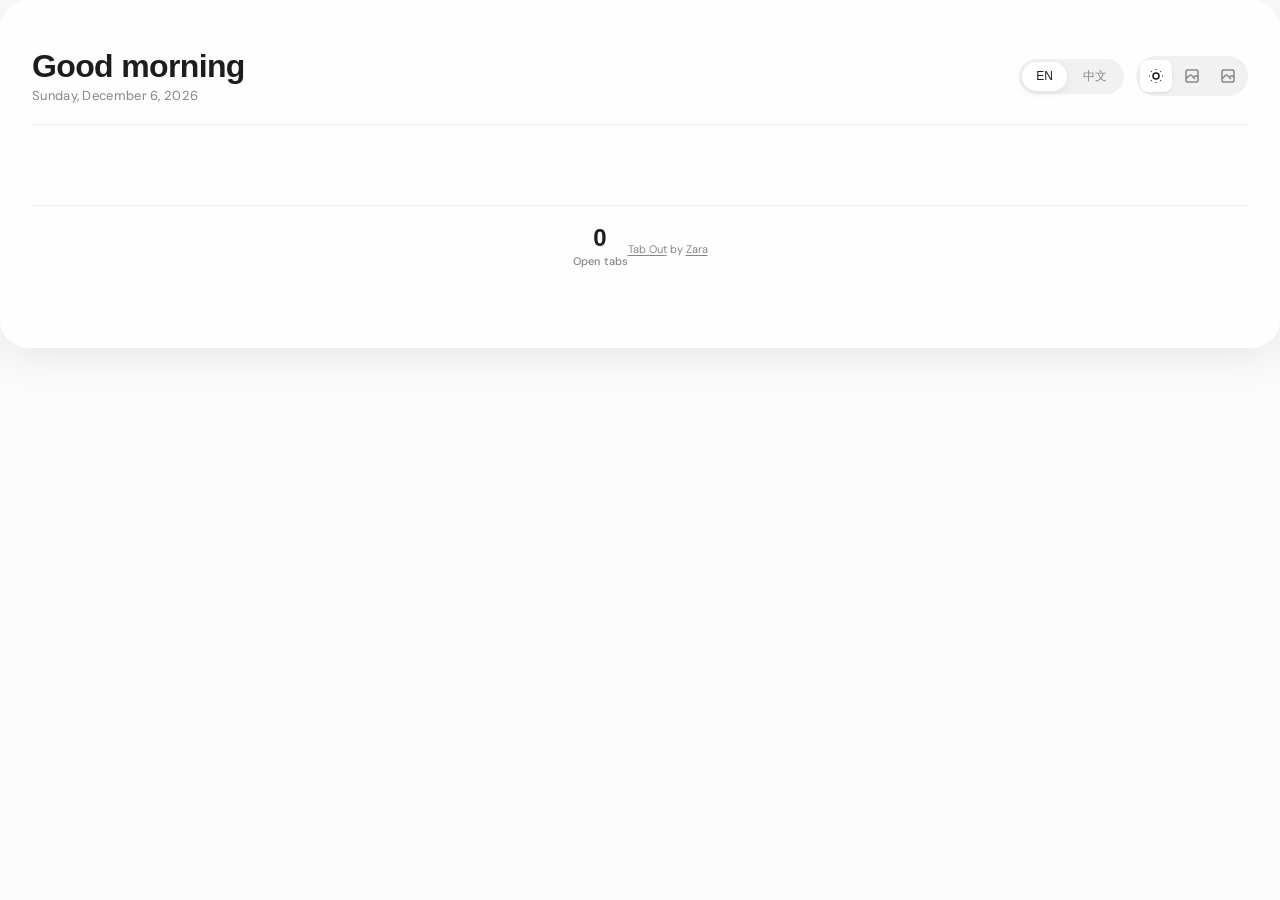
==== extension/index.html @ 39cbfed7 "v1.1.0 - Bing wallpaper, side panel, bilingual support, Apple-style UI" ====
<!DOCTYPE html>
<html lang="en">
<head>
  <meta charset="UTF-8">
  <meta name="viewport" content="width=device-width, initial-scale=1.0">
  <title>Tab Out</title>

  <!-- Google Fonts: Newsreader (for headings/numbers) + DM Sans (for body text) -->
  <link rel="preconnect" href="https://fonts.googleapis.com">
  <link href="https://fonts.googleapis.com/css2?family=Newsreader:ital,opsz,wght@0,6..72,300;0,6..72,400;0,6..72,500;1,6..72,300;1,6..72,400&family=DM+Sans:wght@300;400;500;600&display=swap" rel="stylesheet">

  <link rel="stylesheet" href="style.css">
</head>
<body>
<div class="container">



  <!-- ================================================================
       HEADER — greeting on the left
       ================================================================ -->
  <header>
    <div class="header-left">
      <!-- "Good afternoon" — written by getGreeting() in app.js -->
      <h1 id="greeting"></h1>
      <!-- "Friday, April 4, 2026" — written by getDateDisplay() in app.js -->
      <div class="date" id="dateDisplay"></div>
    </div>
    <div class="header-right">
      <div class="lang-switch">
        <button class="lang-btn active" data-lang="en">EN</button>
        <button class="lang-btn" data-lang="zh">中文</button>
      </div>
      <div class="bg-mode-switch">
        <button class="bg-mode-btn active" data-bg-mode="none" id="bgModeNone">
          <svg xmlns="http://www.w3.org/2000/svg" viewBox="0 0 24 24" fill="none" stroke="currentColor" stroke-width="2"><path d="M12 3v1m0 16v1m9-9h-1M4 12H3m15.364 6.364l-.707-.707M6.343 6.343l-.707-.707m12.728 0l-.707.707M6.343 17.657l-.707.707M16 12a4 4 0 11-8 0 4 4 0 018 0z"/></svg>
        </button>
        <button class="bg-mode-btn" data-bg-mode="bing" id="bgModeBing" title="Bing 壁纸">
          <svg xmlns="http://www.w3.org/2000/svg" viewBox="0 0 24 24" fill="none" stroke="currentColor" stroke-width="2"><path d="M4 16l4.586-4.586a2 2 0 012.828 0L16 16m-2-2l1.586-1.586a2 2 0 012.828 0L20 14m-6-6h.01M6 20h12a2 2 0 002-2V6a2 2 0 00-2-2H6a2 2 0 00-2 2v12a2 2 0 002 2z"/></svg>
        </button>
        <div class="bing-nav" id="bingNav" style="display:none">
          <button class="bing-nav-btn" id="bingPrevBtn" title="上一张">←</button>
          <span class="bing-nav-info" id="bingNavInfo">1/8</span>
          <button class="bing-nav-btn" id="bingNextBtn" title="下一张">→</button>
        </div>
        <button class="bg-mode-btn" data-bg-mode="custom" id="bgModeCustom" title="上传自定义图片">
          <svg xmlns="http://www.w3.org/2000/svg" viewBox="0 0 24 24" fill="none" stroke="currentColor" stroke-width="2"><path d="M4 16l4.586-4.586a2 2 0 012.828 0L16 16m-2-2l1.586-1.586a2 2 0 012.828 0L20 14m-6-6h.01M6 20h12a2 2 0 002-2V6a2 2 0 00-2-2H6a2 2 0 00-2 2v12a2 2 0 002 2z"/></svg>
        </button>
        <input type="file" id="customBgInput" accept="image/*" style="display:none">
      </div>
    </div>
  </header>

  <!-- ================================================================
       TAB OUT DUPES BANNER — appears when you have extra Tab Out tabs open
       Hidden by default; app.js shows it when dupeTabOutCount > 1
       ================================================================ -->
  <div class="tab-cleanup-banner" id="tabOutDupeBanner" style="display:none">
    <div class="tab-cleanup-left">
      <div class="tab-cleanup-icon">
        <svg xmlns="http://www.w3.org/2000/svg" fill="none" viewBox="0 0 24 24" stroke-width="1.5" stroke="currentColor">
          <path stroke-linecap="round" stroke-linejoin="round" d="M15.75 17.25v3.375c0 .621-.504 1.125-1.125 1.125h-9.75a1.125 1.125 0 0 1-1.125-1.125V7.875c0-.621.504-1.125 1.125-1.125H6.75a9.06 9.06 0 0 1 1.5.124m7.5 10.376h3.375c.621 0 1.125-.504 1.125-1.125V11.25c0-4.46-3.243-8.161-7.5-8.876a9.06 9.06 0 0 0-1.5-.124H9.375c-.621 0-1.125.504-1.125 1.125v3.5m7.5 10.375H9.375a1.125 1.125 0 0 1-1.125-1.125v-9.25m12 6.625v-1.875a3.375 3.375 0 0 0-3.375-3.375h-1.5a1.125 1.125 0 0 1-1.125-1.125v-1.5a3.375 3.375 0 0 0-3.375-3.375H9.75" />
        </svg>
      </div>
      <div class="tab-cleanup-text" id="tabCleanupText">
        You have <strong id="tabOutDupeCount"></strong> Tab Out tabs open. Keep just this one?
      </div>
    </div>
    <button class="tab-cleanup-btn" data-action="close-tabout-dupes" id="tabCleanupBtn">Close extras</button>
  </div>

  <!-- ================================================================
       MAIN CONTENT AREA — two-column layout
       Left: open tabs (domain/mission cards)
       Right: saved for later checklist
       The right column only renders when it has items (JS controls this)
       ================================================================ -->
  <div class="dashboard-columns" id="dashboardColumns">

    <!-- LEFT COLUMN: Open tabs -->
    <div class="active-section" id="openTabsSection" style="display:none">
      <div class="section-header">
        <h2 id="openTabsSectionTitle">Right now</h2>
        <div class="section-line"></div>
        <div class="section-count" id="openTabsSectionCount"></div>
      </div>
      <div class="missions" id="openTabsMissions"></div>
    </div>

    <!-- RIGHT COLUMN: Saved for Later checklist -->
    <div class="deferred-column" id="deferredColumn" style="display:none">
      <div class="section-header">
        <h2 id="deferredTitle">Saved for later</h2>
        <div class="section-line"></div>
        <div class="section-count" id="deferredCount"></div>
      </div>

      <!-- Active checklist items — injected by renderDeferredList() in app.js -->
      <div class="deferred-list" id="deferredList"></div>

      <!-- Empty state — shown when no active deferred tabs -->
      <div class="deferred-empty" id="deferredEmpty" style="display:none">
        Nothing saved. Living in the moment.
      </div>

      <!-- Archive section — collapsed by default -->
      <div class="deferred-archive" id="deferredArchive" style="display:none">
        <button class="archive-toggle" id="archiveToggle">
          <svg class="archive-chevron" xmlns="http://www.w3.org/2000/svg" fill="none" viewBox="0 0 24 24" stroke-width="2" stroke="currentColor"><path stroke-linecap="round" stroke-linejoin="round" d="m19.5 8.25-7.5 7.5-7.5-7.5" /></svg>
          <span id="archiveToggleText">Archive</span>
          <span class="archive-count" id="archiveCount"></span>
        </button>
        <div class="archive-body" id="archiveBody" style="display:none">
          <input type="text" class="archive-search" id="archiveSearch" placeholder="Search archived tabs...">
          <div class="archive-list" id="archiveList"></div>
        </div>
      </div>
    </div>

  </div><!-- end .dashboard-columns -->

  <!-- ================================================================
       FOOTER — global stats + refresh control
       ================================================================ -->
  <footer>
    <div class="footer-stats">
      <div class="stat">
        <div class="stat-num" id="statTabs">—</div>
        <div class="stat-label" id="statLabel">Open tabs</div>
      </div>
    </div>
    <div class="last-refresh">
      <span style="color: var(--muted); font-size: 11px;"><a href="https://github.com/zarazhangrui/tab-out" target="_top" style="color: var(--muted); text-decoration: underline; text-underline-offset: 2px;">Tab Out</a> by <a href="https://x.com/zarazhangrui" target="_top" style="color: var(--muted); text-decoration: underline; text-underline-offset: 2px;">Zara</a></span>
    </div>
  </footer>

</div><!-- end .container -->

<!-- ================================================================
     TOAST — floats above everything, used for action confirmations
     Hidden by default via CSS (opacity:0, translateY)
     ================================================================ -->
<div class="toast" id="toast">
  <!-- Checkmark circle icon (Heroicons outline) -->
  <svg xmlns="http://www.w3.org/2000/svg" fill="none" viewBox="0 0 24 24" stroke-width="2" stroke="currentColor">
    <path stroke-linecap="round" stroke-linejoin="round" d="M9 12.75 11.25 15 15 9.75M21 12a9 9 0 1 1-18 0 9 9 0 0 1 18 0Z" />
  </svg>
  <span id="toastText"></span>
</div>

<!-- Personal config (gitignored) — defines LOCAL_LANDING_PAGE_PATTERNS etc. -->
<!-- If the file doesn't exist, that's fine — app.js uses sensible defaults. -->
<script src="config.local.js" onerror="/* no personal config, that's fine */"></script>

<!-- Main dashboard logic — loads last so the DOM is ready -->
<script src="app.js"></script>
</body>
</html>
---- extension/style.css ----
/* ============================================================
   Tab Mission Control — Dashboard Styles
   Extracted directly from mockup.html — do not modify unless
   also updating the mockup. This is the approved design.
   ============================================================ */

:root {
  --ink: #1d1d1f;
  --paper: #f5f5f7;
  --warm-gray: #e8e8ed;
  --muted: #86868b;
  --accent-amber: #d97706;
  --accent-sage: #059669;
  --accent-slate: #475569;
  --accent-rose: #dc2626;
  --status-active: #22c55e;
  --status-cooling: #f59e0b;
  --status-abandoned: #ef4444;
  --card-bg: rgba(255, 255, 255, 0.8);
  --shadow: rgba(0, 0, 0, 0.08);
  --bg-image: none;
  --bg-overlay: rgba(255, 255, 255, 0.65);
  --theme-r: 255;
  --theme-g: 255;
  --theme-b: 255;
  --radius-sm: 8px;
  --radius-md: 12px;
  --radius-lg: 20px;
  --radius-xl: 28px;
}

* { margin: 0; padding: 0; box-sizing: border-box; }

body {
  font-family: 'DM Sans', sans-serif;
  background: var(--paper);
  color: var(--ink);
  min-height: 100vh;
  -webkit-font-smoothing: antialiased;
}

body.has-bg-image {
  background: var(--bg-image);
  background-size: cover;
  background-position: center;
  background-repeat: no-repeat;
  background-attachment: fixed;
}

body.has-bg-image::before {
  content: '';
  position: fixed;
  inset: 0;
  background: var(--bg-overlay);
  pointer-events: none;
  z-index: 0;
}

body.has-bg-image .container {
  margin-top: 32px;
  margin-bottom: 32px;
}

/* Background overlay */
body::before {
  content: '';
  position: fixed;
  inset: 0;
  background: var(--bg-overlay);
  pointer-events: none;
  z-index: 0;
}

.container {
  position: relative;
  z-index: 1;
  max-width: 960px;
  margin: 0 auto;
  padding: 48px 32px 80px;
  background: rgba(255, 255, 255, 0.7);
  backdrop-filter: blur(20px);
  -webkit-backdrop-filter: blur(20px);
  border-radius: var(--radius-xl);
  box-shadow: 0 8px 40px var(--shadow);
}

body.has-bg-image .container {
  background: rgba(255, 255, 255, 0.55);
  backdrop-filter: blur(30px);
  -webkit-backdrop-filter: blur(30px);
}

/* When the saved-for-later sidebar is open, expand the container
   so the tab grid still has room for 2-3 columns */
.container:has(.dashboard-columns) {
  max-width: 1300px;
}

/* ---- Header ---- */
header {
  display: flex;
  justify-content: space-between;
  align-items: center;
  margin-bottom: 40px;
  padding-bottom: 20px;
  border-bottom: 1px solid rgba(0, 0, 0, 0.06);
}

.header-right {
  display: flex;
  align-items: center;
  gap: 12px;
}

.lang-switch {
  display: flex;
  background: rgba(0, 0, 0, 0.05);
  border-radius: 20px;
  padding: 3px;
  gap: 2px;
}

.lang-btn {
  padding: 6px 14px;
  border: none;
  background: transparent;
  border-radius: 16px;
  font-size: 12px;
  font-weight: 500;
  color: var(--muted);
  cursor: pointer;
  transition: all 0.2s ease;
}

.lang-btn:hover {
  color: var(--ink);
}

.lang-btn.active {
  background: white;
  color: var(--ink);
  box-shadow: 0 2px 8px rgba(0, 0, 0, 0.08);
}

.bg-mode-switch {
  display: flex;
  align-items: center;
  gap: 4px;
  padding: 4px;
  background: rgba(0, 0, 0, 0.05);
  border-radius: 20px;
}

.bg-mode-btn {
  display: flex;
  align-items: center;
  justify-content: center;
  width: 32px;
  height: 32px;
  padding: 6px;
  border: none;
  background: transparent;
  border-radius: 8px;
  cursor: pointer;
  transition: all 0.2s ease;
  color: var(--muted);
}

.bg-mode-btn:hover {
  color: var(--ink);
  background: rgba(255, 255, 255, 0.5);
}

.bg-mode-btn.active {
  background: white;
  color: var(--ink);
  box-shadow: 0 1px 3px rgba(0, 0, 0, 0.1);
}

.bg-mode-btn svg {
  width: 18px;
  height: 18px;
}

.bing-nav {
  display: flex;
  align-items: center;
  gap: 4px;
  padding: 4px;
  background: var(--warm-gray);
  border-radius: 8px;
}

.bing-nav-btn {
  display: flex;
  align-items: center;
  justify-content: center;
  width: 24px;
  height: 24px;
  border: none;
  background: transparent;
  border-radius: 4px;
  cursor: pointer;
  color: var(--muted);
  font-size: 12px;
  transition: all 0.2s ease;
}

.bing-nav-btn:hover:not(.disabled) {
  background: white;
  color: var(--ink);
}

.bing-nav-btn.disabled {
  opacity: 0.3;
  cursor: not-allowed;
}

.bing-nav-info {
  font-size: 11px;
  color: var(--muted);
  min-width: 32px;
  text-align: center;
}

.header-left h1 {
  font-family: -apple-system, BlinkMacSystemFont, 'SF Pro Display', 'Segoe UI', sans-serif;
  font-weight: 600;
  font-size: 32px;
  letter-spacing: -0.02em;
  color: var(--ink);
  margin-bottom: 2px;
}

.header-left .date {
  font-size: 13px;
  color: var(--muted);
  font-weight: 400;
  letter-spacing: 0.3px;
}

/* ---- Tab cleanup banner ---- */
.tab-cleanup-banner {
  background: linear-gradient(135deg, rgba(200, 113, 58, 0.04), rgba(200, 113, 58, 0.09));
  border: 1px solid rgba(200, 113, 58, 0.18);
  border-radius: 8px;
  padding: 16px 24px;
  display: flex;
  align-items: center;
  justify-content: space-between;
  margin-bottom: 16px;
}

.tab-cleanup-left {
  display: flex;
  align-items: center;
  gap: 16px;
}

.tab-cleanup-icon {
  width: 36px;
  height: 36px;
  border-radius: 50%;
  background: rgba(200, 113, 58, 0.1);
  display: flex;
  align-items: center;
  justify-content: center;
  flex-shrink: 0;
}

.tab-cleanup-icon svg {
  width: 18px;
  height: 18px;
  color: var(--accent-amber);
}

.tab-cleanup-text {
  font-size: 13px;
  color: var(--ink);
  line-height: 1.5;
}

.tab-cleanup-text strong {
  font-weight: 600;
}

.tab-cleanup-btn {
  font-family: 'DM Sans', sans-serif;
  font-size: 12px;
  font-weight: 600;
  padding: 8px 20px;
  border-radius: 6px;
  border: none;
  background: var(--accent-amber);
  color: white;
  cursor: pointer;
  transition: all 0.2s;
  white-space: nowrap;
}

.tab-cleanup-btn:hover {
  opacity: 0.85;
  transform: translateY(-1px);
}

/* ---- Nudge banner ---- */
.nudge-banner {
  background: linear-gradient(135deg, rgba(179, 90, 90, 0.04), rgba(179, 90, 90, 0.08));
  border: 1px solid rgba(179, 90, 90, 0.15);
  border-radius: 8px;
  padding: 16px 24px;
  display: flex;
  align-items: center;
  gap: 16px;
  margin-bottom: 40px;
}

.nudge-icon {
  width: 36px;
  height: 36px;
  border-radius: 50%;
  background: rgba(179, 90, 90, 0.1);
  display: flex;
  align-items: center;
  justify-content: center;
  flex-shrink: 0;
}

.nudge-icon svg {
  width: 18px;
  height: 18px;
  color: var(--status-abandoned);
}

.nudge-text {
  font-size: 13px;
  color: var(--ink);
  line-height: 1.5;
}

.nudge-text strong {
  font-weight: 600;
}

/* ---- Section Headers ---- */
.section-header {
  display: flex;
  align-items: center;
  gap: 12px;
  margin-bottom: 20px;
  margin-top: 8px;
}

.section-header h2 {
  font-family: 'Newsreader', serif;
  font-weight: 400;
  font-size: 18px;
  font-style: italic;
  color: var(--muted);
  white-space: nowrap;
}

.section-line {
  flex: 1;
  height: 1px;
  background: var(--warm-gray);
}

.section-count {
  font-size: 12px;
  color: var(--muted);
  font-weight: 500;
  letter-spacing: 0.5px;
  white-space: nowrap;
}

/* ---- Mission Cards ---- */
.missions {
  columns: 280px;
  column-gap: 12px;
  margin-bottom: 40px;
}

.mission-card {
  background: rgba(255, 255, 255, 0.7);
  border: 1px solid rgba(0, 0, 0, 0.06);
  border-radius: var(--radius-md);
  padding: 16px 18px;
  display: flex;
  flex-direction: column;
  gap: 10px;
  transition: all 0.25s ease;
  cursor: pointer;
  position: relative;
  overflow: hidden;
  break-inside: avoid;
  margin-bottom: 12px;
  box-shadow: 0 2px 8px rgba(0, 0, 0, 0.04);
}

.mission-card:hover {
  box-shadow: 0 4px 16px rgba(0, 0, 0, 0.08);
  transform: translateY(-2px);
}

/* Colored top border instead of side bar for grid cards */
.mission-card::before {
  content: '';
  position: absolute;
  top: 0;
  left: 0;
  right: 0;
  height: 3px;
  background: var(--warm-gray);
}

.mission-card.has-active-bar::before { background: var(--status-active); }
.mission-card.has-amber-bar::before { background: var(--accent-amber); }
.mission-card.has-neutral-bar::before { background: var(--warm-gray); }

.mission-card:hover {
  box-shadow: 0 4px 20px var(--shadow);
  transform: translateY(-1px);
}

/* Closing animation — card scales down and fades out */
.mission-card.closing {
  opacity: 0;
  transform: scale(0.9);
  transition: opacity 0.25s ease, transform 0.25s ease;
  pointer-events: none;
}

.mission-card.collapsed {
  display: none !important;
}

/* Old side status bar — hidden, replaced by top border via ::before */
.status-bar {
  display: none;
}

.mission-content {
  min-width: 0;
}

/* Hide the right-side meta (page count) — info is already in the badge */
.mission-meta {
  display: none;
}

.mission-top {
  display: flex;
  align-items: center;
  gap: 10px;
  margin-bottom: 6px;
  flex-wrap: wrap;
}

.mission-name {
  font-weight: 600;
  font-size: 15px;
  color: var(--ink);
  letter-spacing: -0.2px;
}

.mission-tag {
  font-size: 10px;
  text-transform: uppercase;
  letter-spacing: 1px;
  font-weight: 600;
  padding: 2px 8px;
  border-radius: 3px;
}

.mission-tag.active {
  color: var(--status-active);
  background: rgba(61, 122, 74, 0.08);
}

.mission-tag.cooling {
  color: var(--status-cooling);
  background: rgba(184, 137, 46, 0.08);
}

.mission-tag.abandoned {
  color: var(--status-abandoned);
  background: rgba(179, 90, 90, 0.08);
}

/* Tab indicator badge — shows how many Chrome tabs are still open for this mission */
.open-tabs-badge {
  display: inline-flex;
  align-items: center;
  gap: 4px;
  font-size: 10px;
  font-weight: 500;
  color: var(--accent-amber);
  background: rgba(200, 113, 58, 0.08);
  padding: 2px 8px;
  border-radius: 3px;
}

.open-tabs-badge svg {
  width: 10px;
  height: 10px;
}

.mission-summary {
  font-size: 13px;
  color: var(--muted);
  line-height: 1.5;
  margin-bottom: 8px;
}

.mission-pages {
  display: flex;
  flex-direction: column;
  gap: 0;
}

/* ---- Tab row — each tab is a full-width row with favicon, title, and actions ---- */
.page-chip {
  font-size: 13px;
  color: var(--ink);
  background: transparent;
  padding: 8px 4px;
  border-radius: 0;
  border: none;
  border-bottom: 1px solid rgba(154, 145, 138, 0.1);
  position: relative;
  display: flex;
  align-items: center;
  gap: 8px;
  line-height: 1.4;
}

.page-chip:last-child,
.page-chip-overflow {
  border-bottom: none;
}

/* Favicon */
.chip-favicon {
  width: 16px;
  height: 16px;
  flex-shrink: 0;
  border-radius: 2px;
}

/* Title text — wraps naturally, no truncation */
.chip-text {
  flex: 1;
  min-width: 0;
  /* Show up to 2 lines, then ellipsis */
  display: -webkit-box;
  -webkit-line-clamp: 2;
  -webkit-box-orient: vertical;
  overflow: hidden;
}

/* Duplicate badge */
.chip-dupe-badge {
  color: var(--accent-amber);
  font-weight: 600;
}

/* Duplicate border highlight */
.chip-has-dupes {
  border-color: rgba(200, 113, 58, 0.25);
}

/* Action buttons grouped on the right */
.chip-actions {
  display: flex;
  align-items: center;
  gap: 2px;
  flex-shrink: 0;
  margin-left: auto;
}

/* ---- Chip action buttons (save + close) ---- */
.chip-action {
  display: inline-flex;
  align-items: center;
  justify-content: center;
  background: none;
  border: none;
  color: var(--muted);
  cursor: pointer;
  padding: 4px;
  border-radius: 4px;
  opacity: 0.35;
  transition: opacity 0.15s, color 0.15s, background 0.15s;
  flex-shrink: 0;
}

.chip-action svg {
  width: 15px;
  height: 15px;
}

.chip-action:hover {
  opacity: 1;
  background: rgba(154, 145, 138, 0.1);
}

.chip-save:hover {
  color: var(--accent-sage);
  background: rgba(90, 122, 98, 0.08);
}

.chip-close:hover {
  color: var(--status-abandoned);
  background: rgba(179, 90, 90, 0.08);
}

.page-chip.clickable {
  cursor: pointer;
  transition: background 0.15s ease;
}

.page-chip.clickable:hover {
  background: rgba(200, 113, 58, 0.04);
}

/* "+N more" overflow chip */
.page-chip-overflow {
  font-size: 12px;
  color: var(--muted);
  padding: 6px 4px;
}

/* mission-meta hidden — see above */

.mission-time {
  font-size: 12px;
  color: var(--muted);
  margin-bottom: 4px;
}

.mission-page-count {
  font-size: 20px;
  font-family: 'Newsreader', serif;
  font-weight: 300;
  color: var(--ink);
  line-height: 1;
}

.mission-page-label {
  font-size: 10px;
  color: var(--muted);
  text-transform: uppercase;
  letter-spacing: 1px;
}

/* ---- Actions row ---- */
.actions {
  display: flex;
  gap: 8px;
  margin-top: 10px;
}

.action-btn {
  font-size: 11px;
  font-family: 'DM Sans', sans-serif;
  font-weight: 500;
  padding: 5px 14px;
  border-radius: 4px;
  border: 1px solid var(--warm-gray);
  background: var(--card-bg);
  color: var(--muted);
  cursor: pointer;
  transition: all 0.2s;
  display: inline-flex;
  align-items: center;
  gap: 5px;
}

.action-btn:hover {
  border-color: var(--ink);
  color: var(--ink);
}

.action-btn svg {
  width: 12px;
  height: 12px;
}

.action-btn.primary {
  background: var(--ink);
  color: var(--paper);
  border-color: var(--ink);
}

.action-btn.primary:hover {
  opacity: 0.85;
}

.action-btn.close-tabs {
  border-color: rgba(200, 113, 58, 0.3);
  color: var(--accent-amber);
  background: rgba(200, 113, 58, 0.04);
}

.action-btn.close-tabs:hover {
  background: rgba(200, 113, 58, 0.1);
  border-color: var(--accent-amber);
}

.action-btn.save-tabs {
  border-color: rgba(90, 122, 98, 0.3);
  color: var(--accent-sage);
  background: rgba(90, 122, 98, 0.04);
}

.action-btn.save-tabs:hover {
  background: rgba(90, 122, 98, 0.1);
  border-color: var(--accent-sage);
}

.action-btn.danger {
  color: var(--status-abandoned);
}

.action-btn.danger:hover {
  border-color: var(--status-abandoned);
  color: var(--status-abandoned);
}

/* ---- Toast notification ---- */
.toast {
  position: fixed;
  bottom: 32px;
  left: 50%;
  transform: translateX(-50%) translateY(80px);
  background: var(--ink);
  color: var(--paper);
  font-family: 'DM Sans', sans-serif;
  font-size: 13px;
  font-weight: 500;
  padding: 12px 24px;
  border-radius: 8px;
  box-shadow: 0 8px 32px rgba(0,0,0,0.2);
  z-index: 100;
  opacity: 0;
  transition: all 0.4s cubic-bezier(0.16, 1, 0.3, 1);
  pointer-events: none;
  display: flex;
  align-items: center;
  gap: 8px;
}

.toast.visible {
  opacity: 1;
  transform: translateX(-50%) translateY(0);
}

.toast svg {
  width: 16px;
  height: 16px;
  color: var(--status-active);
}

/* ---- Footer ---- */
footer {
  margin-top: 40px;
  padding-top: 20px;
  border-top: 1px solid rgba(0, 0, 0, 0.06);
  display: flex;
  justify-content: center;
  align-items: center;
}

.footer-stats {
  display: flex;
  gap: 32px;
}

.stat {
  text-align: center;
}

.stat-num {
  font-family: -apple-system, BlinkMacSystemFont, 'SF Pro Display', 'Segoe UI', sans-serif;
  font-size: 24px;
  font-weight: 600;
  color: var(--ink);
  line-height: 1;
  transition: all 0.3s;
}

.refresh-btn {
  display: flex;
  align-items: center;
  justify-content: center;
  width: 36px;
  height: 36px;
  border: none;
  background: var(--warm-gray);
  border-radius: 8px;
  cursor: pointer;
  color: var(--muted);
  transition: all 0.2s ease;
}

.refresh-btn:hover {
  background: rgba(255, 255, 255, 0.8);
  color: var(--ink);
  box-shadow: 0 2px 8px var(--shadow);
}

.refresh-btn:active {
  transform: scale(0.95);
}

.refresh-btn svg {
  width: 18px;
  height: 18px;
}

.refresh-btn.loading svg {
  animation: spin 1s linear infinite;
}

@keyframes spin {
  from { transform: rotate(0deg); }
  to { transform: rotate(360deg); }
}

.stat-label {
  font-size: 11px;
  font-weight: 500;
  color: var(--muted);
  margin-top: 4px;
}

/* ---- Animations ---- */
@keyframes fadeUp {
  from { opacity: 0; transform: translateY(12px); }
  to { opacity: 1; transform: translateY(0); }
}

header { animation: fadeUp 0.5s ease both; }
.tab-cleanup-banner { animation: fadeUp 0.5s ease 0.1s both; }
.nudge-banner { animation: fadeUp 0.5s ease 0.15s both; }
.active-section .section-header { animation: fadeUp 0.5s ease 0.2s both; }
.active-section .missions .mission-card:nth-child(1) { animation: fadeUp 0.4s ease 0.25s both; }
.active-section .missions .mission-card:nth-child(2) { animation: fadeUp 0.4s ease 0.3s both; }
.active-section .missions .mission-card:nth-child(3) { animation: fadeUp 0.4s ease 0.35s both; }
.active-section .missions .mission-card:nth-child(4) { animation: fadeUp 0.4s ease 0.4s both; }
.abandoned-section .section-header { animation: fadeUp 0.5s ease 0.45s both; }
.abandoned-section .missions .mission-card:nth-child(1) { animation: fadeUp 0.4s ease 0.5s both; }
.abandoned-section .missions .mission-card:nth-child(2) { animation: fadeUp 0.4s ease 0.55s both; }
.abandoned-section .missions .mission-card:nth-child(3) { animation: fadeUp 0.4s ease 0.6s both; }
footer { animation: fadeUp 0.5s ease 0.65s both; }

.deferred-list .deferred-item:nth-child(1) { animation-delay: 0.05s; }
.deferred-list .deferred-item:nth-child(2) { animation-delay: 0.1s; }
.deferred-list .deferred-item:nth-child(3) { animation-delay: 0.15s; }
.deferred-list .deferred-item:nth-child(4) { animation-delay: 0.2s; }
.deferred-list .deferred-item:nth-child(5) { animation-delay: 0.25s; }
.deferred-column .section-header { animation: fadeUp 0.5s ease 0.1s both; }


/* ================================================================
   STATIC DEFAULT VIEW — new elements added for "AI on demand"
   ================================================================ */

/* ---- Neutral status bar (domain-grouped cards, no AI color) ---- */
.status-bar.neutral {
  background: var(--warm-gray);
}

/* ---- "Domain" tag on static domain cards ---- */
.mission-tag.neutral {
  color: var(--muted);
  background: rgba(154, 145, 138, 0.1);
}

/* ================================================================
   MISSIONS EMPTY STATE
   Shown when all mission cards have been closed.
   A calm, satisfying "you did it" moment.
   ================================================================ */

.missions-empty-state {
  /* Takes the full width — spans all columns */
  column-span: all;

  display: flex;
  flex-direction: column;
  align-items: center;
  justify-content: center;
  gap: 12px;

  padding: 56px 24px;
  text-align: center;

  animation: fadeUp 0.5s ease both;
}

/* CSS-drawn checkmark in a glowing circle */
.empty-checkmark {
  width: 56px;
  height: 56px;
  border-radius: 50%;
  background: rgba(90, 122, 98, 0.1);
  border: 1.5px solid rgba(90, 122, 98, 0.3);

  /* Soft sage glow */
  box-shadow: 0 0 0 8px rgba(90, 122, 98, 0.05),
              0 0 0 16px rgba(90, 122, 98, 0.03);

  display: flex;
  align-items: center;
  justify-content: center;

  /* Pop in with a gentle scale animation */
  animation: checkPop 0.5s cubic-bezier(0.34, 1.56, 0.64, 1) 0.1s both;
}

.empty-checkmark svg {
  width: 26px;
  height: 26px;
  color: var(--accent-sage);
  stroke-width: 2.5;
}

@keyframes checkPop {
  from { transform: scale(0.6); opacity: 0; }
  to   { transform: scale(1);   opacity: 1; }
}

.empty-title {
  font-family: 'Newsreader', serif;
  font-size: 20px;
  font-weight: 400;
  font-style: italic;
  color: var(--ink);
  letter-spacing: -0.3px;
}

.empty-subtitle {
  font-size: 13px;
  color: var(--muted);
  font-weight: 400;
  letter-spacing: 0.3px;
}


/* ================================================================
   UPDATE BANNER
   Appears at the very top of the page when a new version is available.
   Intentionally thin and unobtrusive — it's informational, not urgent.
   The warm sage green palette feels calm and positive ("new thing!"),
   contrasting with the amber/rose warning tones used elsewhere.
   ================================================================ */

.update-banner {
  /* Thin bar — sits above the header, below the container's top padding */
  display: flex;
  align-items: center;
  justify-content: space-between;
  gap: 12px;

  /* Sage green tint — matches accent-sage but very light */
  background: linear-gradient(135deg, rgba(90, 122, 98, 0.05), rgba(90, 122, 98, 0.10));
  border: 1px solid rgba(90, 122, 98, 0.22);
  border-radius: 8px;
  padding: 10px 16px;

  /* Push the header down slightly */
  margin-bottom: 24px;

  /* Slide in from above when it appears */
  animation: bannerSlideIn 0.35s cubic-bezier(0.16, 1, 0.3, 1) both;
}

@keyframes bannerSlideIn {
  from { opacity: 0; transform: translateY(-8px); }
  to   { opacity: 1; transform: translateY(0); }
}

/* Left cluster: icon + text */
.update-banner-left {
  display: flex;
  align-items: center;
  gap: 10px;
  flex: 1;
  min-width: 0; /* prevents text overflow from breaking layout */
}

.update-banner-icon {
  width: 16px;
  height: 16px;
  color: var(--accent-sage);
  flex-shrink: 0;
  opacity: 0.85;
}

.update-banner-text {
  font-size: 13px;
  color: var(--ink);
  font-weight: 400;
  line-height: 1.4;
  opacity: 0.85;
}

/* Right cluster: action button + dismiss X */
.update-banner-right {
  display: flex;
  align-items: center;
  gap: 8px;
  flex-shrink: 0;
}

/* "Update now" button — small, filled, sage green */
.update-banner-btn {
  font-family: 'DM Sans', sans-serif;
  font-size: 12px;
  font-weight: 500;
  color: #fff;
  background: var(--accent-sage);
  border: none;
  border-radius: 5px;
  padding: 5px 12px;
  cursor: pointer;
  letter-spacing: 0.2px;
  transition: background 0.2s, opacity 0.2s;
  white-space: nowrap;
}

.update-banner-btn:hover {
  background: #4a6952; /* slightly darker sage */
}

.update-banner-btn:disabled {
  opacity: 0.55;
  cursor: not-allowed;
}

/* Dismiss X button — minimal, icon-only */
.update-banner-dismiss {
  display: flex;
  align-items: center;
  justify-content: center;
  width: 24px;
  height: 24px;
  border: none;
  background: transparent;
  cursor: pointer;
  border-radius: 4px;
  color: var(--muted);
  transition: background 0.15s, color 0.15s;
  padding: 0;
  flex-shrink: 0;
}

.update-banner-dismiss:hover {
  background: rgba(26, 22, 19, 0.06);
  color: var(--ink);
}

.update-banner-dismiss svg {
  width: 14px;
  height: 14px;
}


/* ================================================================
   SAVED FOR LATER — Checklist Column + Archive
   ================================================================ */

/* ---- Two-column layout ---- */
.dashboard-columns {
  display: flex;
  gap: 32px;
  align-items: flex-start;
}

/* Open tabs column keeps the grid layout */
.dashboard-columns .active-section {
  flex: 1;
  min-width: 600px;
}

/* Saved for later column — fixed width on the right, scrolls independently */
.deferred-column {
  width: 280px;
  flex-shrink: 0;
  position: sticky;
  top: 32px;
  max-height: calc(100vh - 64px);
  overflow-y: auto;
}

/* On narrow screens, stack vertically */
@media (max-width: 800px) {
  .dashboard-columns {
    flex-direction: column;
  }
  .deferred-column {
    width: 100%;
    position: static;
  }
}

/* ---- Checklist items ---- */
.deferred-item {
  display: flex;
  align-items: flex-start;
  gap: 10px;
  padding: 10px 0;
  border-bottom: 1px solid rgba(154, 145, 138, 0.12);
  animation: fadeUp 0.3s ease both;
}

.deferred-item:last-child {
  border-bottom: none;
}

/* Custom checkbox */
.deferred-checkbox {
  appearance: none;
  -webkit-appearance: none;
  width: 18px;
  height: 18px;
  border: 2px solid var(--warm-gray);
  border-radius: 4px;
  cursor: pointer;
  flex-shrink: 0;
  margin-top: 1px;
  transition: all 0.2s;
  position: relative;
}

.deferred-checkbox:hover {
  border-color: var(--accent-sage);
}

.deferred-checkbox:checked {
  background: var(--accent-sage);
  border-color: var(--accent-sage);
}

/* Checkmark inside the checkbox */
.deferred-checkbox:checked::after {
  content: '';
  position: absolute;
  top: 2px;
  left: 5px;
  width: 4px;
  height: 8px;
  border: solid white;
  border-width: 0 2px 2px 0;
  transform: rotate(45deg);
}

/* Item content (title, domain, time) */
.deferred-info {
  flex: 1;
  min-width: 0;
}

.deferred-title {
  font-size: 13px;
  color: var(--ink);
  text-decoration: none;
  display: block;
  overflow: hidden;
  text-overflow: ellipsis;
  white-space: nowrap;
  transition: color 0.15s;
}

.deferred-title:hover {
  color: var(--accent-amber);
}

.deferred-meta {
  font-size: 11px;
  color: var(--muted);
  margin-top: 2px;
  display: flex;
  gap: 8px;
}

/* Checked-off item — strikethrough + faded */
.deferred-item.checked .deferred-title {
  text-decoration: line-through;
  color: var(--muted);
}

.deferred-item.checked .deferred-meta {
  opacity: 0.5;
}

/* Dismiss (X) button */
.deferred-dismiss {
  background: none;
  border: none;
  color: var(--muted);
  cursor: pointer;
  padding: 2px;
  opacity: 0.3;
  transition: opacity 0.15s, color 0.15s;
  flex-shrink: 0;
  margin-top: 1px;
}

.deferred-dismiss svg {
  width: 14px;
  height: 14px;
}

.deferred-dismiss:hover {
  opacity: 1;
  color: var(--status-abandoned);
}

/* Slide-out animation for items being removed */
.deferred-item.removing {
  opacity: 0;
  transform: translateX(20px);
  transition: opacity 0.3s ease, transform 0.3s ease;
}

/* ---- Empty state ---- */
.deferred-empty {
  font-size: 13px;
  color: var(--muted);
  font-style: italic;
  padding: 24px 0;
  text-align: center;
}

/* ---- Archive section ---- */
.deferred-archive {
  margin-top: 16px;
  padding-top: 12px;
  border-top: 1px solid var(--warm-gray);
}

.archive-toggle {
  font-family: 'DM Sans', sans-serif;
  font-size: 12px;
  font-weight: 500;
  color: var(--muted);
  background: none;
  border: none;
  cursor: pointer;
  display: flex;
  align-items: center;
  gap: 6px;
  padding: 4px 0;
  width: 100%;
  text-align: left;
  transition: color 0.15s;
}

.archive-toggle:hover {
  color: var(--ink);
}

.archive-chevron {
  width: 14px;
  height: 14px;
  transition: transform 0.2s;
}

.archive-toggle.open .archive-chevron {
  transform: rotate(180deg);
}

.archive-count {
  font-size: 11px;
  color: var(--muted);
  opacity: 0.7;
}

.archive-body {
  padding-top: 12px;
}

.archive-search {
  font-family: 'DM Sans', sans-serif;
  font-size: 12px;
  width: 100%;
  padding: 8px 12px;
  border: 1px solid var(--warm-gray);
  border-radius: 6px;
  background: var(--card-bg);
  color: var(--ink);
  outline: none;
  transition: border-color 0.2s;
  margin-bottom: 12px;
}

.archive-search:focus {
  border-color: var(--accent-amber);
}

.archive-search::placeholder {
  color: var(--muted);
}

/* Archive items are simpler — just title + domain + date */
.archive-item {
  display: flex;
  align-items: center;
  gap: 8px;
  padding: 6px 0;
  border-bottom: 1px solid rgba(154, 145, 138, 0.08);
}

.archive-item:last-child {
  border-bottom: none;
}

.archive-item-title {
  font-size: 12px;
  color: var(--muted);
  text-decoration: none;
  overflow: hidden;
  text-overflow: ellipsis;
  white-space: nowrap;
  flex: 1;
  min-width: 0;
  transition: color 0.15s;
}

.archive-item-title:hover {
  color: var(--ink);
}

.archive-item-date {
  font-size: 10px;
  color: var(--muted);
  opacity: 0.6;
  flex-shrink: 0;
}

@media (max-width: 600px), (max-height: 500px) {
  body.side-panel-mode {
    font-size: 14px;
  }
  
  body.side-panel-mode .container {
    max-width: 100%;
    padding: 12px;
    margin: 0;
    border-radius: 0;
    min-height: 100vh;
  }
  
  body.side-panel-mode header {
    flex-direction: column;
    gap: 8px;
    padding-bottom: 12px;
  }
  
  body.side-panel-mode .header-left h1 {
    font-size: 18px;
  }
  
  body.side-panel-mode .header-right {
    width: 100%;
    justify-content: space-between;
    flex-wrap: wrap;
    gap: 8px;
  }
  
  body.side-panel-mode .section-header {
    margin-bottom: 10px;
  }
  
  body.side-panel-mode .section-header h2 {
    font-size: 13px;
  }
  
  body.side-panel-mode .missions {
    gap: 8px;
  }
  
  body.side-panel-mode .mission-card {
    padding: 10px;
    border-radius: 12px;
  }
  
  body.side-panel-mode .mission-card h3 {
    font-size: 13px;
    margin-bottom: 6px;
  }
  
  body.side-panel-mode .mission-card .tab-list {
    gap: 4px;
  }
  
  body.side-panel-mode .tab-item {
    padding: 6px 8px;
    font-size: 11px;
    border-radius: 6px;
  }
  
  body.side-panel-mode .tab-item .tab-favicon {
    width: 12px;
    height: 12px;
    flex-shrink: 0;
  }
  
  body.side-panel-mode .tab-item .tab-title {
    max-width: 120px;
    overflow: hidden;
    text-overflow: ellipsis;
    white-space: nowrap;
  }
  
  body.side-panel-mode footer {
    padding: 10px 0;
    margin-top: 12px;
    justify-content: space-between;
  }
  
  body.side-panel-mode .refresh-btn {
    width: 28px;
    height: 28px;
  }
  
  body.side-panel-mode .refresh-btn svg {
    width: 14px;
    height: 14px;
  }
  
  body.side-panel-mode .stat-num {
    font-size: 18px;
  }
  
  body.side-panel-mode .stat-label {
    font-size: 10px;
  }
  
  body.side-panel-mode .tab-cleanup-banner {
    padding: 8px 10px;
    margin-bottom: 10px;
    border-radius: 10px;
  }
  
  body.side-panel-mode .tab-cleanup-text {
    font-size: 11px;
  }
  
  body.side-panel-mode .tab-cleanup-btn {
    padding: 5px 10px;
    font-size: 10px;
    border-radius: 6px;
  }
  
  body.side-panel-mode .deferred-column {
    margin-top: 14px;
  }
  
  body.side-panel-mode .deferred-list {
    gap: 6px;
  }
  
  body.side-panel-mode .deferred-item {
    padding: 8px 10px;
    font-size: 12px;
    border-radius: 8px;
  }
  
  body.side-panel-mode .toast {
    bottom: 12px;
    left: 12px;
    right: 12px;
    padding: 8px 12px;
    font-size: 12px;
  }
  
  body.side-panel-mode.has-bg-image .container {
    margin: 0;
    border-radius: 0;
  }
}
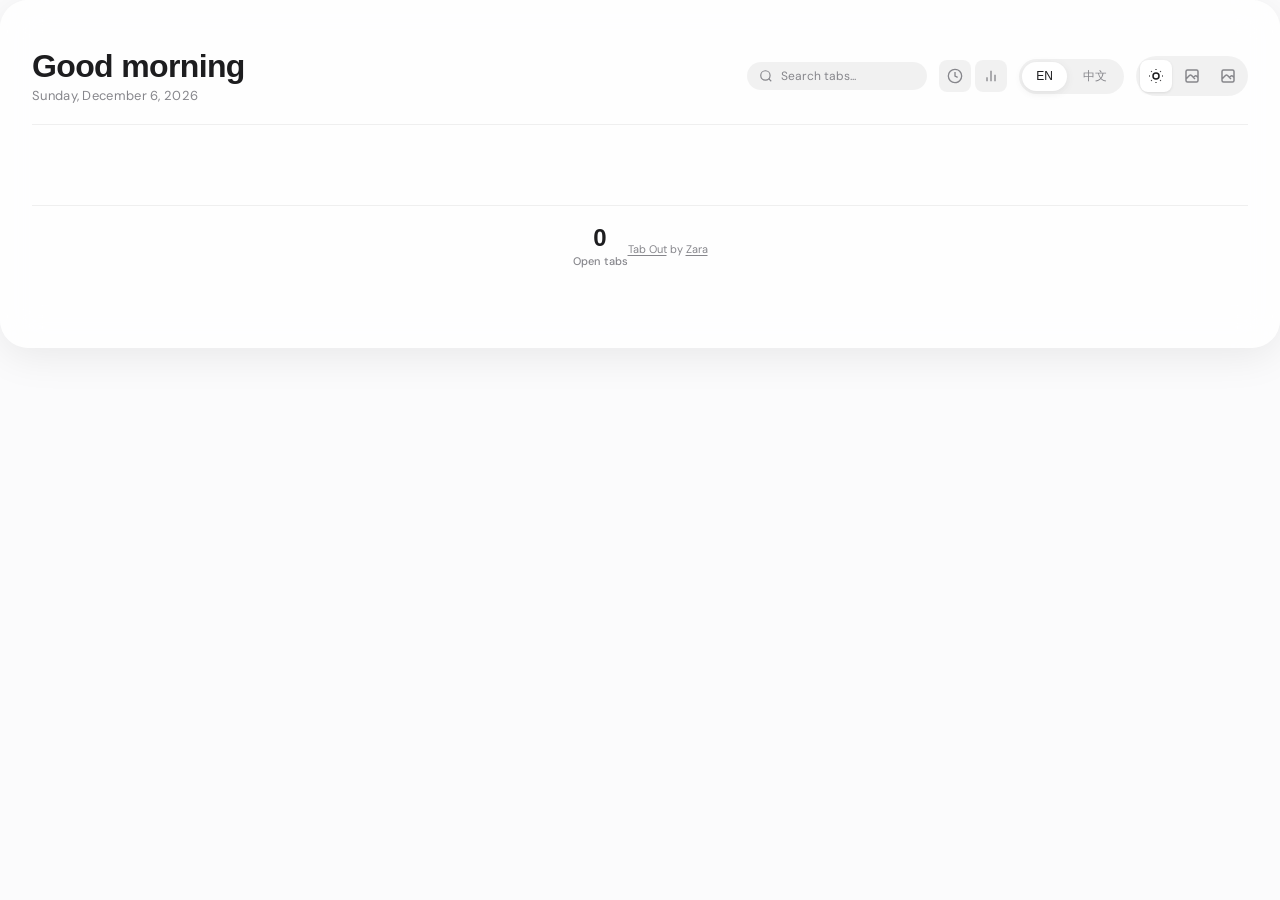
==== commit cc8bdebf: "v1.2.0 - Enhanced search, recently closed, tab preview, usage stats, pomodoro timer" ====
--- a/extension/index.html
+++ b/extension/index.html
@@ -27,6 +27,19 @@
       <div class="date" id="dateDisplay"></div>
     </div>
     <div class="header-right">
+      <div class="search-box">
+        <svg class="search-icon" xmlns="http://www.w3.org/2000/svg" viewBox="0 0 24 24" fill="none" stroke="currentColor" stroke-width="2"><circle cx="11" cy="11" r="8"/><path d="M21 21l-4.35-4.35"/></svg>
+        <input type="text" id="tabSearch" placeholder="搜索标签页...">
+        <button class="search-clear" id="searchClear" style="display:none">×</button>
+      </div>
+      <div class="feature-toggles">
+        <button class="feature-toggle" id="pomodoroToggle" title="番茄钟">
+          <svg xmlns="http://www.w3.org/2000/svg" viewBox="0 0 24 24" fill="none" stroke="currentColor" stroke-width="2"><circle cx="12" cy="12" r="10"/><polyline points="12 6 12 12 16 14"/></svg>
+        </button>
+        <button class="feature-toggle" id="statsToggle" title="使用统计">
+          <svg xmlns="http://www.w3.org/2000/svg" viewBox="0 0 24 24" fill="none" stroke="currentColor" stroke-width="2"><path d="M18 20V10M12 20V4M6 20v-6"/></svg>
+        </button>
+      </div>
       <div class="lang-switch">
         <button class="lang-btn active" data-lang="en">EN</button>
         <button class="lang-btn" data-lang="zh">中文</button>
@@ -118,6 +131,62 @@
     </div>
 
   </div><!-- end .dashboard-columns -->
+
+  <!-- Stats Panel (toggleable) -->
+  <div class="stats-panel" id="statsPanel" style="display:none">
+    <div class="stats-header">
+      <h2 id="statsTitle">使用统计</h2>
+      <button class="panel-close" id="statsClose">×</button>
+    </div>
+    <div class="stats-content">
+      <div class="stats-summary">
+        <div class="stat-card">
+          <div class="stat-card-num" id="totalTabsOpened">0</div>
+          <div class="stat-card-label" id="totalTabsLabel">总共打开标签页</div>
+        </div>
+        <div class="stat-card">
+          <div class="stat-card-num" id="totalDomains">0</div>
+          <div class="stat-card-label" id="totalDomainsLabel">访问域名数</div>
+        </div>
+      </div>
+      <div class="top-sites">
+        <h3 id="topSitesTitle">最常访问</h3>
+        <div class="top-sites-list" id="topSitesList"></div>
+      </div>
+    </div>
+  </div>
+
+  <!-- Pomodoro Panel (toggleable) -->
+  <div class="pomodoro-panel" id="pomodoroPanel" style="display:none">
+    <div class="pomodoro-header">
+      <h2 id="pomodoroTitle">番茄钟</h2>
+      <button class="panel-close" id="pomodoroClose">×</button>
+    </div>
+    <div class="pomodoro-content">
+      <div class="pomodoro-timer" id="pomodoroTimer">25:00</div>
+      <div class="pomodoro-modes">
+        <button class="pomodoro-mode active" data-mode="work" id="pomodoroWork">专注</button>
+        <button class="pomodoro-mode" data-mode="short" id="pomodoroShort">短休息</button>
+        <button class="pomodoro-mode" data-mode="long" id="pomodoroLong">长休息</button>
+      </div>
+      <div class="pomodoro-controls">
+        <button class="pomodoro-btn primary" id="pomodoroStart">开始</button>
+        <button class="pomodoro-btn" id="pomodoroReset">重置</button>
+      </div>
+      <div class="pomodoro-sessions">
+        <span id="sessionsCount">今日完成: 0</span>
+      </div>
+    </div>
+  </div>
+
+  <!-- Recently Closed (auto-show) -->
+  <div class="recently-closed" id="recentlyClosed" style="display:none">
+    <div class="section-header">
+      <h2 id="recentlyClosedTitle">最近关闭</h2>
+      <button class="clear-recent" id="clearRecentlyClosed">清空</button>
+    </div>
+    <div class="recently-closed-list" id="recentlyClosedList"></div>
+  </div>
 
   <!-- ================================================================
        FOOTER — global stats + refresh control
@@ -148,6 +217,11 @@
   <span id="toastText"></span>
 </div>
 
+<!-- Tab Preview -->
+<div class="tab-preview" id="tabPreview">
+  <div class="tab-preview-loading">Loading...</div>
+</div>
+
 <!-- Personal config (gitignored) — defines LOCAL_LANDING_PAGE_PATTERNS etc. -->
 <!-- If the file doesn't exist, that's fine — app.js uses sensible defaults. -->
 <script src="config.local.js" onerror="/* no personal config, that's fine */"></script>
--- a/extension/style.css
+++ b/extension/style.css
@@ -112,6 +112,91 @@
   gap: 12px;
 }
 
+.search-box {
+  display: flex;
+  align-items: center;
+  background: rgba(0, 0, 0, 0.05);
+  border-radius: 20px;
+  padding: 6px 12px;
+  gap: 8px;
+  width: 180px;
+  transition: all 0.2s ease;
+}
+
+.search-box:focus-within {
+  background: rgba(0, 0, 0, 0.08);
+  box-shadow: 0 0 0 2px rgba(0, 0, 0, 0.1);
+}
+
+.search-icon {
+  width: 14px;
+  height: 14px;
+  color: var(--muted);
+  flex-shrink: 0;
+}
+
+.search-box input {
+  border: none;
+  background: transparent;
+  font-size: 12px;
+  color: var(--ink);
+  outline: none;
+  width: 100%;
+  font-family: inherit;
+}
+
+.search-box input::placeholder {
+  color: var(--muted);
+}
+
+.search-clear {
+  background: none;
+  border: none;
+  color: var(--muted);
+  cursor: pointer;
+  font-size: 16px;
+  padding: 0;
+  line-height: 1;
+}
+
+.search-clear:hover {
+  color: var(--ink);
+}
+
+.feature-toggles {
+  display: flex;
+  gap: 4px;
+}
+
+.feature-toggle {
+  display: flex;
+  align-items: center;
+  justify-content: center;
+  width: 32px;
+  height: 32px;
+  border: none;
+  background: rgba(0, 0, 0, 0.05);
+  border-radius: 8px;
+  cursor: pointer;
+  color: var(--muted);
+  transition: all 0.2s ease;
+}
+
+.feature-toggle:hover {
+  background: rgba(0, 0, 0, 0.1);
+  color: var(--ink);
+}
+
+.feature-toggle.active {
+  background: var(--ink);
+  color: white;
+}
+
+.feature-toggle svg {
+  width: 16px;
+  height: 16px;
+}
+
 .lang-switch {
   display: flex;
   background: rgba(0, 0, 0, 0.05);
@@ -828,6 +913,428 @@
   to { transform: rotate(360deg); }
 }
 
+/* ---- Stats Panel ---- */
+.stats-panel {
+  position: fixed;
+  top: 50%;
+  left: 50%;
+  transform: translate(-50%, -50%);
+  width: 400px;
+  max-height: 80vh;
+  background: rgba(255, 255, 255, 0.95);
+  backdrop-filter: blur(20px);
+  border-radius: var(--radius-lg);
+  box-shadow: 0 20px 60px rgba(0, 0, 0, 0.2);
+  z-index: 200;
+  overflow: hidden;
+  animation: fadeIn 0.3s ease;
+}
+
+@keyframes fadeIn {
+  from { opacity: 0; transform: translate(-50%, -50%) scale(0.95); }
+  to { opacity: 1; transform: translate(-50%, -50%) scale(1); }
+}
+
+.stats-header {
+  display: flex;
+  justify-content: space-between;
+  align-items: center;
+  padding: 20px 24px;
+  border-bottom: 1px solid rgba(0, 0, 0, 0.06);
+}
+
+.stats-header h2 {
+  font-size: 18px;
+  font-weight: 600;
+  color: var(--ink);
+  margin: 0;
+}
+
+.panel-close {
+  background: none;
+  border: none;
+  font-size: 24px;
+  color: var(--muted);
+  cursor: pointer;
+  padding: 0;
+  line-height: 1;
+}
+
+.panel-close:hover {
+  color: var(--ink);
+}
+
+.stats-content {
+  padding: 24px;
+  overflow-y: auto;
+  max-height: calc(80vh - 80px);
+}
+
+.stats-summary {
+  display: grid;
+  grid-template-columns: 1fr 1fr;
+  gap: 16px;
+  margin-bottom: 24px;
+}
+
+.stat-card {
+  background: rgba(0, 0, 0, 0.03);
+  border-radius: var(--radius-md);
+  padding: 16px;
+  text-align: center;
+}
+
+.stat-card-num {
+  font-size: 28px;
+  font-weight: 600;
+  color: var(--ink);
+}
+
+.stat-card-label {
+  font-size: 11px;
+  color: var(--muted);
+  margin-top: 4px;
+}
+
+.top-sites h3 {
+  font-size: 14px;
+  font-weight: 600;
+  color: var(--ink);
+  margin: 0 0 12px 0;
+}
+
+.top-sites-list {
+  display: flex;
+  flex-direction: column;
+  gap: 8px;
+}
+
+.top-site-item {
+  display: flex;
+  align-items: center;
+  gap: 12px;
+  padding: 10px 12px;
+  background: rgba(0, 0, 0, 0.02);
+  border-radius: var(--radius-sm);
+}
+
+.top-site-rank {
+  width: 20px;
+  height: 20px;
+  background: var(--warm-gray);
+  border-radius: 50%;
+  display: flex;
+  align-items: center;
+  justify-content: center;
+  font-size: 11px;
+  font-weight: 600;
+  color: var(--muted);
+}
+
+.top-site-item:first-child .top-site-rank {
+  background: #fbbf24;
+  color: white;
+}
+
+.top-site-item:nth-child(2) .top-site-rank {
+  background: #94a3b8;
+  color: white;
+}
+
+.top-site-item:nth-child(3) .top-site-rank {
+  background: #d97706;
+  color: white;
+}
+
+.top-site-domain {
+  flex: 1;
+  font-size: 13px;
+  color: var(--ink);
+  overflow: hidden;
+  text-overflow: ellipsis;
+  white-space: nowrap;
+}
+
+.top-site-count {
+  font-size: 12px;
+  color: var(--muted);
+}
+
+/* ---- Pomodoro Panel ---- */
+.pomodoro-panel {
+  position: fixed;
+  top: 50%;
+  left: 50%;
+  transform: translate(-50%, -50%);
+  width: 320px;
+  background: rgba(255, 255, 255, 0.95);
+  backdrop-filter: blur(20px);
+  border-radius: var(--radius-lg);
+  box-shadow: 0 20px 60px rgba(0, 0, 0, 0.2);
+  z-index: 200;
+  overflow: hidden;
+  animation: fadeIn 0.3s ease;
+}
+
+.pomodoro-header {
+  display: flex;
+  justify-content: space-between;
+  align-items: center;
+  padding: 20px 24px;
+  border-bottom: 1px solid rgba(0, 0, 0, 0.06);
+}
+
+.pomodoro-header h2 {
+  font-size: 18px;
+  font-weight: 600;
+  color: var(--ink);
+  margin: 0;
+}
+
+.pomodoro-content {
+  padding: 32px 24px;
+  text-align: center;
+}
+
+.pomodoro-timer {
+  font-size: 56px;
+  font-weight: 300;
+  color: var(--ink);
+  font-family: -apple-system, BlinkMacSystemFont, 'SF Pro Display', sans-serif;
+  margin-bottom: 24px;
+  letter-spacing: -2px;
+}
+
+.pomodoro-modes {
+  display: flex;
+  gap: 8px;
+  justify-content: center;
+  margin-bottom: 24px;
+}
+
+.pomodoro-mode {
+  padding: 8px 16px;
+  border: none;
+  background: rgba(0, 0, 0, 0.05);
+  border-radius: 20px;
+  font-size: 12px;
+  font-weight: 500;
+  color: var(--muted);
+  cursor: pointer;
+  transition: all 0.2s ease;
+}
+
+.pomodoro-mode:hover {
+  background: rgba(0, 0, 0, 0.08);
+}
+
+.pomodoro-mode.active {
+  background: var(--ink);
+  color: white;
+}
+
+.pomodoro-controls {
+  display: flex;
+  gap: 12px;
+  justify-content: center;
+  margin-bottom: 20px;
+}
+
+.pomodoro-btn {
+  padding: 12px 32px;
+  border: none;
+  border-radius: 24px;
+  font-size: 14px;
+  font-weight: 500;
+  cursor: pointer;
+  transition: all 0.2s ease;
+  background: rgba(0, 0, 0, 0.05);
+  color: var(--ink);
+}
+
+.pomodoro-btn:hover {
+  transform: scale(1.02);
+}
+
+.pomodoro-btn.primary {
+  background: var(--ink);
+  color: white;
+}
+
+.pomodoro-btn.primary:hover {
+  background: #000;
+}
+
+.pomodoro-sessions {
+  font-size: 12px;
+  color: var(--muted);
+}
+
+/* ---- Recently Closed ---- */
+.recently-closed {
+  margin-bottom: 24px;
+  padding: 20px;
+  background: rgba(0, 0, 0, 0.02);
+  border-radius: var(--radius-md);
+}
+
+.recently-closed .section-header {
+  display: flex;
+  justify-content: space-between;
+  align-items: center;
+  margin-bottom: 16px;
+}
+
+.recently-closed .section-header h2 {
+  font-size: 16px;
+  font-weight: 600;
+  color: var(--ink);
+  margin: 0;
+}
+
+.clear-recent {
+  background: none;
+  border: none;
+  font-size: 12px;
+  color: var(--muted);
+  cursor: pointer;
+  text-decoration: underline;
+}
+
+.clear-recent:hover {
+  color: var(--accent-rose);
+}
+
+.recently-closed-list {
+  display: flex;
+  flex-direction: column;
+  gap: 8px;
+}
+
+.recent-item {
+  display: flex;
+  align-items: center;
+  gap: 12px;
+  padding: 10px 12px;
+  background: white;
+  border-radius: var(--radius-sm);
+  cursor: pointer;
+  transition: all 0.2s ease;
+}
+
+.recent-item:hover {
+  box-shadow: 0 2px 8px rgba(0, 0, 0, 0.08);
+}
+
+.recent-item-icon {
+  width: 32px;
+  height: 32px;
+  border-radius: 6px;
+  background: var(--warm-gray);
+  display: flex;
+  align-items: center;
+  justify-content: center;
+  color: var(--muted);
+  flex-shrink: 0;
+}
+
+.recent-item-info {
+  flex: 1;
+  min-width: 0;
+}
+
+.recent-item-title {
+  font-size: 13px;
+  color: var(--ink);
+  overflow: hidden;
+  text-overflow: ellipsis;
+  white-space: nowrap;
+}
+
+.recent-item-url {
+  font-size: 11px;
+  color: var(--muted);
+  overflow: hidden;
+  text-overflow: ellipsis;
+  white-space: nowrap;
+}
+
+.recent-item-restore {
+  padding: 6px 12px;
+  background: rgba(0, 0, 0, 0.05);
+  border: none;
+  border-radius: 6px;
+  font-size: 11px;
+  color: var(--muted);
+  cursor: pointer;
+  transition: all 0.2s ease;
+}
+
+.recent-item-restore:hover {
+  background: var(--accent-sage);
+  color: white;
+}
+
+/* ---- Tab Preview ---- */
+.tab-preview {
+  position: fixed;
+  z-index: 300;
+  width: 280px;
+  background: white;
+  border-radius: var(--radius-md);
+  box-shadow: 0 10px 40px rgba(0, 0, 0, 0.2);
+  overflow: hidden;
+  pointer-events: none;
+  opacity: 0;
+  transition: opacity 0.2s ease;
+}
+
+.tab-preview.visible {
+  opacity: 1;
+}
+
+.tab-preview-content {
+  display: flex;
+  align-items: center;
+  gap: 12px;
+  padding: 16px;
+}
+
+.tab-preview-favicon img {
+  width: 32px;
+  height: 32px;
+  border-radius: 6px;
+}
+
+.tab-preview-info {
+  flex: 1;
+  min-width: 0;
+}
+
+.tab-preview-title {
+  font-size: 13px;
+  font-weight: 500;
+  color: var(--ink);
+  overflow: hidden;
+  text-overflow: ellipsis;
+  white-space: nowrap;
+}
+
+.tab-preview-url {
+  font-size: 11px;
+  color: var(--muted);
+  margin-top: 2px;
+}
+
+.tab-preview-loading {
+  display: flex;
+  align-items: center;
+  justify-content: center;
+  height: 100%;
+  color: var(--muted);
+  font-size: 12px;
+}
+
 .stat-label {
   font-size: 11px;
   font-weight: 500;
